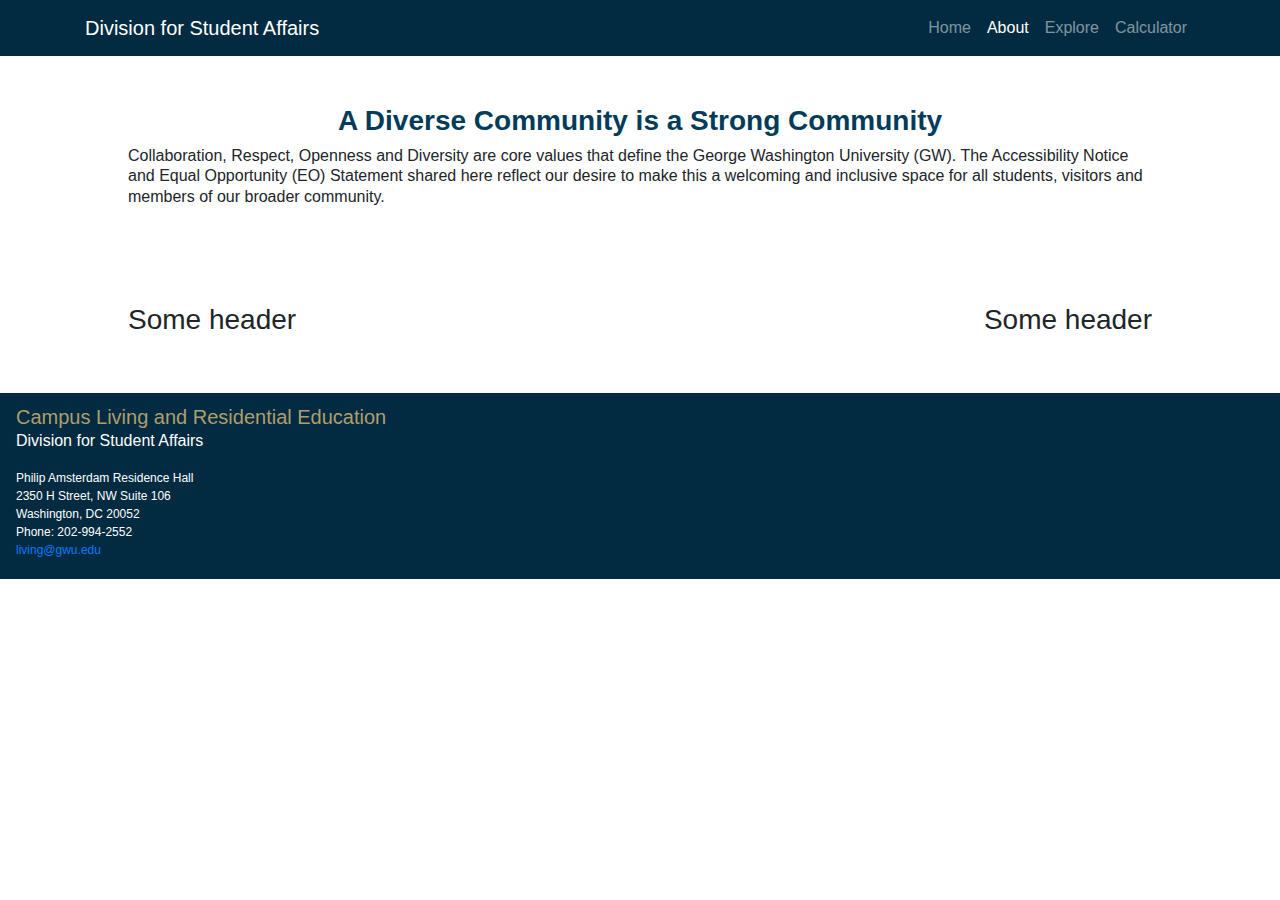
==== about.html @ a8cd2a1b "Working on about.html" ====
<!DOCTYPE html>
<html lang="en">
<head>
    <meta charset="UTF-8">
    <title>GW Off-Campus Living</title>
    <!-- Our Team's Stylesheets are built on top of Bootstrap -->
    <link rel="stylesheet" href="css/bootstrap.min.css">
    <link href="css/styles.css" rel="stylesheet">
</head>
<body>
<nav class="navbar navbar-expand-lg navbar-dark bg-gwu">
    <div class="container">
        <a class="navbar-brand" href="#!">Division for Student Affairs</a>
        <button class="navbar-toggler" type="button" data-toggle="collapse" data-target="#navbarSupportedContent" aria-controls="navbarNav" aria-expanded="false" aria-label="Toggle navigation">
            <span class="navbar-toggler-icon"></span>
        </button>
        <div class="collapse navbar-collapse" id="navbarSupportedContent">
            <ul class="navbar-nav ms-auto mb-2 mb-lg-0">
                <li class="nav-item"><a class="nav-link" href="index.html">Home</a></li>
                <li class="nav-item"><a class="nav-link active" aria-current="page">About</a></li>
                <li class="nav-item"><a class="nav-link" href="#!">Explore</a></li>
                <li class="nav-item"><a class="nav-link" href="#!">Calculator</a></li>
            </ul>
        </div>
    </div>
</nav>
<div class="about-container">
    <div class="about-body">
        <h3 class="header">A Diverse Community is a Strong Community</h3>
        <p style="text-align: left">Collaboration, Respect, Openness and Diversity are core values that define the George Washington University (GW). The Accessibility Notice and Equal Opportunity (EO) Statement shared here reflect our desire to make this a welcoming and inclusive space for all students, visitors and members of our broader community.</p>
    </div>
    <div class="about-body" style="float: left">
        <h3>Some header</h3>
    </div>
    <div class="about-body" style="float: right">
        <h3>Some header</h3>
    </div>
</div>

<footer class="py-1 bg-gwu">
    <div class="footer">
        <h2 class="footer-header">Campus Living and Residential Education</h2>
        <p class="footer-subheader">Division for Student Affairs</p>
        <p class="footer-body">
            Philip Amsterdam Residence Hall<br>
            2350 H Street, NW Suite 106<br>
            Washington, DC 20052<br>
            Phone: 202-994-2552<br>
            <a href="mailto:living@gwu.edu">living@gwu.edu</a>
        </p>
    </div>
</footer>

<script src="https://code.jquery.com/jquery-3.2.1.slim.min.js" integrity="sha384-KJ3o2DKtIkvYIK3UENzmM7KCkRr/rE9/Qpg6aAZGJwFDMVNA/GpGFF93hXpG5KkN" crossorigin="anonymous"></script>
<script src="https://cdnjs.cloudflare.com/ajax/libs/popper.js/1.12.9/umd/popper.min.js" integrity="sha384-ApNbgh9B+Y1QKtv3Rn7W3mgPxhU9K/ScQsAP7hUibX39j7fakFPskvXusvfa0b4Q" crossorigin="anonymous"></script>
<script src="https://maxcdn.bootstrapcdn.com/bootstrap/4.0.0/js/bootstrap.min.js" integrity="sha384-JZR6Spejh4U02d8jOt6vLEHfe/JQGiRRSQQxSfFWpi1MquVdAyjUar5+76PVCmYl" crossorigin="anonymous"></script>
</body>
</html>
---- css/styles.css ----
.ms-auto {
    margin-left: auto !important;
}
.bg-gwu {
    background-color: rgb(2, 43, 65);
}
.test {
    text-align: center;
    color: #0073aa;
}
.divider {
    background-color: #0073aa;
    height: 4px;
}
.resize {
    max-width: 100%;
}
.card-view {
    border: 1px solid black;
    border-radius: 25px;
}
.listing {
    max-width: 300px;
}
.footer {
    margin: 8px 0 0 16px;
}
.footer-header {
    color: rgb(173,158,110);
    font-size: 20px;
}
.footer-subheader {
    color: white;
    margin-top: -8px;
    font-size: 16px;
}
.footer-body {
    color: white;
    font-size: 12px;
}
.card-title {
    color: rgb(173,158,110);
}
.btn-primary {
    color: #205878;
    background-color: #fff;
    border-color: #0073aa;
}
.btn-primary:hover {
    color: #205878;
    background-color: #e3dccc;
    border-color: #e3dccc;
}
.about-container {
    overflow: auto;
}
.header {
    color: #033c5a;
    font-weight: bold;
}
.about-body {
    margin: 48px 128px 48px 128px;
    text-align: center;
    font-family: "AvenirLT-Heavy",Helvetica,Arial,sans-serif;
    line-height: 1.28571em;
}
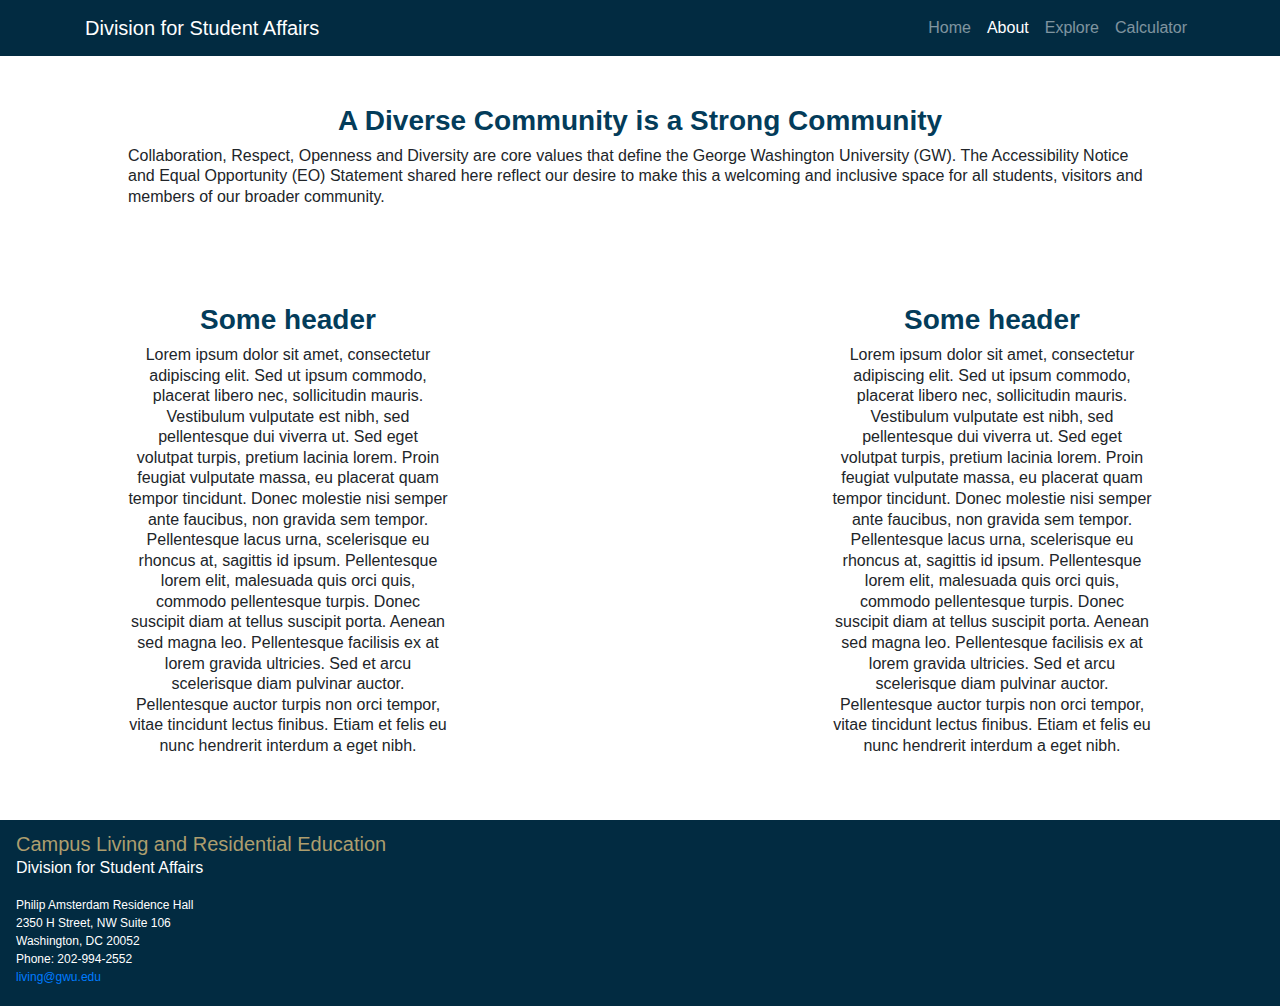
==== commit fa4b2432: "fixed overflow issues" ====
--- a/about.html
+++ b/about.html
@@ -24,20 +24,20 @@
         </div>
     </div>
 </nav>
-<div class="about-container">
     <div class="about-body">
         <h3 class="header">A Diverse Community is a Strong Community</h3>
         <p style="text-align: left">Collaboration, Respect, Openness and Diversity are core values that define the George Washington University (GW). The Accessibility Notice and Equal Opportunity (EO) Statement shared here reflect our desire to make this a welcoming and inclusive space for all students, visitors and members of our broader community.</p>
     </div>
-    <div class="about-body" style="float: left">
+    <div class="about-body left-div">
         <h3>Some header</h3>
+        <p>Lorem ipsum dolor sit amet, consectetur adipiscing elit. Sed ut ipsum commodo, placerat libero nec, sollicitudin mauris. Vestibulum vulputate est nibh, sed pellentesque dui viverra ut. Sed eget volutpat turpis, pretium lacinia lorem. Proin feugiat vulputate massa, eu placerat quam tempor tincidunt. Donec molestie nisi semper ante faucibus, non gravida sem tempor. Pellentesque lacus urna, scelerisque eu rhoncus at, sagittis id ipsum. Pellentesque lorem elit, malesuada quis orci quis, commodo pellentesque turpis. Donec suscipit diam at tellus suscipit porta. Aenean sed magna leo. Pellentesque facilisis ex at lorem gravida ultricies. Sed et arcu scelerisque diam pulvinar auctor. Pellentesque auctor turpis non orci tempor, vitae tincidunt lectus finibus. Etiam et felis eu nunc hendrerit interdum a eget nibh. </p>
     </div>
-    <div class="about-body" style="float: right">
+    <div class="about-body right-div">
         <h3>Some header</h3>
+        <p>Lorem ipsum dolor sit amet, consectetur adipiscing elit. Sed ut ipsum commodo, placerat libero nec, sollicitudin mauris. Vestibulum vulputate est nibh, sed pellentesque dui viverra ut. Sed eget volutpat turpis, pretium lacinia lorem. Proin feugiat vulputate massa, eu placerat quam tempor tincidunt. Donec molestie nisi semper ante faucibus, non gravida sem tempor. Pellentesque lacus urna, scelerisque eu rhoncus at, sagittis id ipsum. Pellentesque lorem elit, malesuada quis orci quis, commodo pellentesque turpis. Donec suscipit diam at tellus suscipit porta. Aenean sed magna leo. Pellentesque facilisis ex at lorem gravida ultricies. Sed et arcu scelerisque diam pulvinar auctor. Pellentesque auctor turpis non orci tempor, vitae tincidunt lectus finibus. Etiam et felis eu nunc hendrerit interdum a eget nibh. </p>
     </div>
-</div>
 
-<footer class="py-1 bg-gwu">
+<footer class="py-1 bg-gwu" style="clear: both">
     <div class="footer">
         <h2 class="footer-header">Campus Living and Residential Education</h2>
         <p class="footer-subheader">Division for Student Affairs</p>
--- a/css/styles.css
+++ b/css/styles.css
@@ -51,10 +51,7 @@
     background-color: #e3dccc;
     border-color: #e3dccc;
 }
-.about-container {
-    overflow: auto;
-}
-.header {
+h3 {
     color: #033c5a;
     font-weight: bold;
 }
@@ -63,4 +60,16 @@
     text-align: center;
     font-family: "AvenirLT-Heavy",Helvetica,Arial,sans-serif;
     line-height: 1.28571em;
+}
+.left-div {
+    float: left;
+    width: 25%;
+    height: auto;
+    overflow: hidden;
+}
+.right-div {
+    float: right;
+    width: 25%;
+    height: auto;
+    overflow: hidden;
 }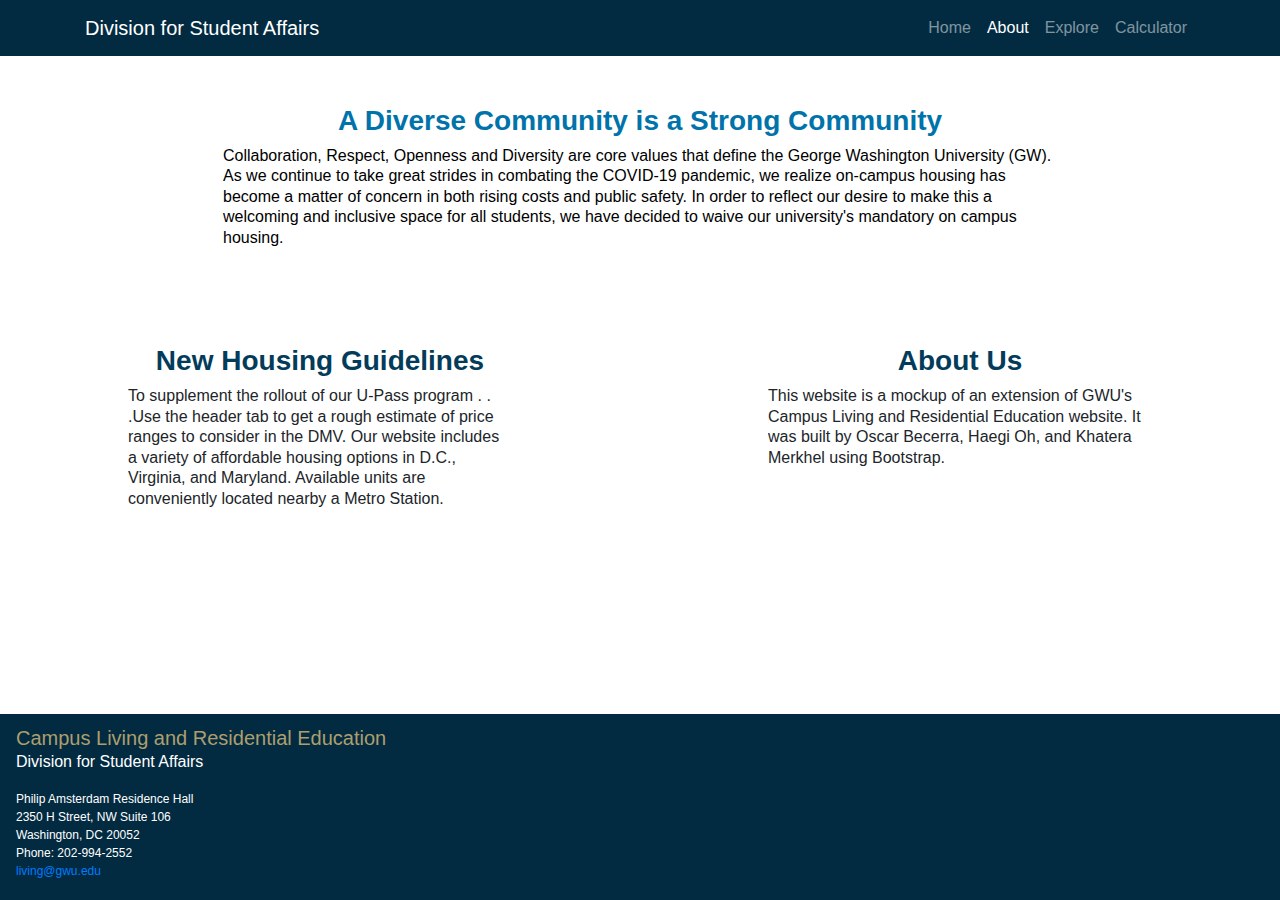
==== commit 0a6a3599: "Added favicon" ====
--- a/about.html
+++ b/about.html
@@ -3,6 +3,7 @@
 <head>
     <meta charset="UTF-8">
     <title>GW Off-Campus Living</title>
+    <link rel="shortcut icon" type="image/jpg" href="images/gw%20monogram.png"/>
     <!-- Our Team's Stylesheets are built on top of Bootstrap -->
     <link rel="stylesheet" href="css/bootstrap.min.css">
     <link href="css/styles.css" rel="stylesheet">
@@ -10,7 +11,7 @@
 <body>
 <nav class="navbar navbar-expand-lg navbar-dark bg-gwu">
     <div class="container">
-        <a class="navbar-brand" href="#!">Division for Student Affairs</a>
+        <a class="navbar-brand" style="color: white;">Division for Student Affairs</a>
         <button class="navbar-toggler" type="button" data-toggle="collapse" data-target="#navbarSupportedContent" aria-controls="navbarNav" aria-expanded="false" aria-label="Toggle navigation">
             <span class="navbar-toggler-icon"></span>
         </button>
@@ -18,26 +19,28 @@
             <ul class="navbar-nav ms-auto mb-2 mb-lg-0">
                 <li class="nav-item"><a class="nav-link" href="index.html">Home</a></li>
                 <li class="nav-item"><a class="nav-link active" aria-current="page">About</a></li>
-                <li class="nav-item"><a class="nav-link" href="#!">Explore</a></li>
-                <li class="nav-item"><a class="nav-link" href="#!">Calculator</a></li>
+                <li class="nav-item"><a class="nav-link" href="explore.html">Explore</a></li>
+                <li class="nav-item"><a class="nav-link" href="calculator.html">Calculator</a></li>
             </ul>
         </div>
     </div>
 </nav>
-    <div class="about-body">
-        <h3 class="header">A Diverse Community is a Strong Community</h3>
-        <p style="text-align: left">Collaboration, Respect, Openness and Diversity are core values that define the George Washington University (GW). The Accessibility Notice and Equal Opportunity (EO) Statement shared here reflect our desire to make this a welcoming and inclusive space for all students, visitors and members of our broader community.</p>
-    </div>
-    <div class="about-body left-div">
-        <h3>Some header</h3>
-        <p>Lorem ipsum dolor sit amet, consectetur adipiscing elit. Sed ut ipsum commodo, placerat libero nec, sollicitudin mauris. Vestibulum vulputate est nibh, sed pellentesque dui viverra ut. Sed eget volutpat turpis, pretium lacinia lorem. Proin feugiat vulputate massa, eu placerat quam tempor tincidunt. Donec molestie nisi semper ante faucibus, non gravida sem tempor. Pellentesque lacus urna, scelerisque eu rhoncus at, sagittis id ipsum. Pellentesque lorem elit, malesuada quis orci quis, commodo pellentesque turpis. Donec suscipit diam at tellus suscipit porta. Aenean sed magna leo. Pellentesque facilisis ex at lorem gravida ultricies. Sed et arcu scelerisque diam pulvinar auctor. Pellentesque auctor turpis non orci tempor, vitae tincidunt lectus finibus. Etiam et felis eu nunc hendrerit interdum a eget nibh. </p>
-    </div>
-    <div class="about-body right-div">
-        <h3>Some header</h3>
-        <p>Lorem ipsum dolor sit amet, consectetur adipiscing elit. Sed ut ipsum commodo, placerat libero nec, sollicitudin mauris. Vestibulum vulputate est nibh, sed pellentesque dui viverra ut. Sed eget volutpat turpis, pretium lacinia lorem. Proin feugiat vulputate massa, eu placerat quam tempor tincidunt. Donec molestie nisi semper ante faucibus, non gravida sem tempor. Pellentesque lacus urna, scelerisque eu rhoncus at, sagittis id ipsum. Pellentesque lorem elit, malesuada quis orci quis, commodo pellentesque turpis. Donec suscipit diam at tellus suscipit porta. Aenean sed magna leo. Pellentesque facilisis ex at lorem gravida ultricies. Sed et arcu scelerisque diam pulvinar auctor. Pellentesque auctor turpis non orci tempor, vitae tincidunt lectus finibus. Etiam et felis eu nunc hendrerit interdum a eget nibh. </p>
-    </div>
 
-<footer class="py-1 bg-gwu" style="clear: both">
+<div class="about-body">
+    <h3 class="header">A Diverse Community is a Strong Community</h3>
+    <!--<p class="test">Collaboration, Respect, Openness and Diversity are core values that define the George Washington University (GW). The Accessibility Notice and Equal Opportunity (EO) Statement shared here reflect our desire to make this a welcoming and inclusive space for all students, visitors and members of our broader community.</p>-->
+    <p class="test">Collaboration, Respect, Openness and Diversity are core values that define the George Washington University (GW). As we continue to take great strides in combating the COVID-19 pandemic, we realize on-campus housing has become a matter of concern in both rising costs and public safety. In order to reflect our desire to make this a welcoming and inclusive space for all students, we have decided to waive our university's mandatory on campus housing.</p>
+</div>
+<div class="about-body left-div">
+    <h3>New Housing Guidelines</h3>
+    <p>To supplement the rollout of our U-Pass program . . .Use the header tab to get a rough estimate of price ranges to consider in the DMV. Our website includes a variety of affordable housing options in D.C., Virginia, and Maryland. Available units are conveniently located nearby a Metro Station.</p>
+</div>
+<div class="about-body right-div">
+    <h3>About Us</h3>
+    <p>This website is a mockup of an extension of GWU's Campus Living and Residential Education website. It was built by Oscar Becerra, Haegi Oh, and Khatera Merkhel using Bootstrap.</p>
+</div>
+
+<footer class="py-1 bg-gwu" style="clear: both; position: fixed; bottom: 0; width: 100%">
     <div class="footer">
         <h2 class="footer-header">Campus Living and Residential Education</h2>
         <p class="footer-subheader">Division for Student Affairs</p>
--- a/css/styles.css
+++ b/css/styles.css
@@ -4,7 +4,7 @@
 .bg-gwu {
     background-color: rgb(2, 43, 65);
 }
-.test {
+.header {
     text-align: center;
     color: #0073aa;
 }
@@ -55,21 +55,59 @@
     color: #033c5a;
     font-weight: bold;
 }
-.about-body {
+.about-body{
     margin: 48px 128px 48px 128px;
     text-align: center;
     font-family: "AvenirLT-Heavy",Helvetica,Arial,sans-serif;
     line-height: 1.28571em;
 }
+.test {
+    margin: 0 95px 0 95px;
+    color: black;
+    font-family: "AvenirLT-Heavy",Helvetica,Arial,sans-serif;
+    line-height: 1.28571em;
+    text-align: left;
+}
 .left-div {
     float: left;
-    width: 25%;
+    width: 30%;
     height: auto;
     overflow: hidden;
 }
 .right-div {
     float: right;
-    width: 25%;
+    width: 30%;
     height: auto;
     overflow: hidden;
-}+}
+form {
+    margin: 32px 32px 32px 32px;
+}
+.formBox {
+    max-width: 128px;
+}
+.aboutForm {
+    position: absolute;
+    top: 32px;
+    right: -32px;
+    width: 30%;
+    height: auto;
+    text-align: left;
+}
+p {
+    text-align: left;
+}
+.flex-wrapper {
+    display: flex;
+    min-height: 100vh;
+    flex-direction: column;
+    justify-content: space-between;
+}
+.calculator {
+    position: absolute;
+    top: 48px;
+    left: 32px;
+    width: 30%;
+    height: auto;
+    text-align: left;
+}
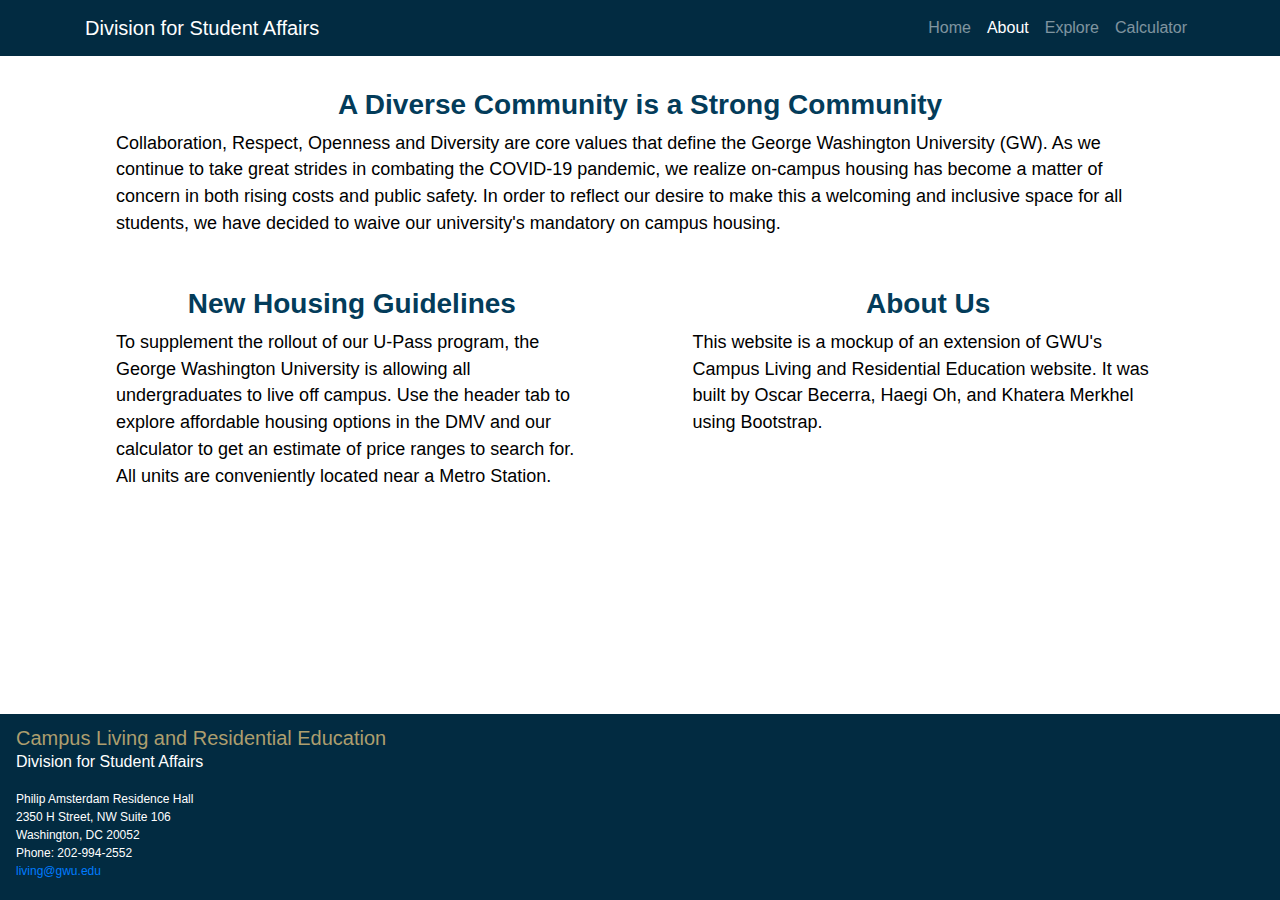
==== commit 926e9cf9: "Added units for Explore tab and adjusted inline elements in About tab" ====
--- a/about.html
+++ b/about.html
@@ -3,12 +3,12 @@
 <head>
     <meta charset="UTF-8">
     <title>GW Off-Campus Living</title>
-    <link rel="shortcut icon" type="image/jpg" href="images/gw%20monogram.png"/>
     <!-- Our Team's Stylesheets are built on top of Bootstrap -->
     <link rel="stylesheet" href="css/bootstrap.min.css">
     <link href="css/styles.css" rel="stylesheet">
 </head>
 <body>
+
 <nav class="navbar navbar-expand-lg navbar-dark bg-gwu">
     <div class="container">
         <a class="navbar-brand" style="color: white;">Division for Student Affairs</a>
@@ -26,18 +26,26 @@
     </div>
 </nav>
 
-<div class="about-body">
-    <h3 class="header">A Diverse Community is a Strong Community</h3>
-    <!--<p class="test">Collaboration, Respect, Openness and Diversity are core values that define the George Washington University (GW). The Accessibility Notice and Equal Opportunity (EO) Statement shared here reflect our desire to make this a welcoming and inclusive space for all students, visitors and members of our broader community.</p>-->
-    <p class="test">Collaboration, Respect, Openness and Diversity are core values that define the George Washington University (GW). As we continue to take great strides in combating the COVID-19 pandemic, we realize on-campus housing has become a matter of concern in both rising costs and public safety. In order to reflect our desire to make this a welcoming and inclusive space for all students, we have decided to waive our university's mandatory on campus housing.</p>
-</div>
-<div class="about-body left-div">
-    <h3>New Housing Guidelines</h3>
-    <p>To supplement the rollout of our U-Pass program . . .Use the header tab to get a rough estimate of price ranges to consider in the DMV. Our website includes a variety of affordable housing options in D.C., Virginia, and Maryland. Available units are conveniently located nearby a Metro Station.</p>
-</div>
-<div class="about-body right-div">
-    <h3>About Us</h3>
-    <p>This website is a mockup of an extension of GWU's Campus Living and Residential Education website. It was built by Oscar Becerra, Haegi Oh, and Khatera Merkhel using Bootstrap.</p>
+<div class="GWFont" style="padding-top: 32px">
+    <h3 style="text-align: center">A Diverse Community is a Strong Community</h3>
+    <div style="width: auto; max-width: 1080px; margin: 8px auto;padding-left:16px; padding-right: 16px;">
+        <p>Collaboration, Respect, Openness and Diversity are core values that define the George Washington University (GW). As we continue to take great strides in combating the COVID-19 pandemic, we realize on-campus housing has become a matter of concern in both rising costs and public safety. In order to reflect our desire to make this a welcoming and inclusive space for all students, we have decided to waive our university's mandatory on campus housing.</p>
+    </div>
+    <br>
+    <div style="padding: 0; float: left; width: 100%; margin-left: 0; margin-right: -100%; box-sizing: border-box; word-wrap: break-word;">
+        <div style="width: auto; max-width: 1080px; margin: 8px auto;padding-left:16px; padding-right: 16px;">
+            <div style="text-align: center; position: relative">
+                <div class="b" style="position: absolute; left: 0">
+                    <h3>New Housing Guidelines</h3>
+                    <p>To supplement the rollout of our U-Pass program, the George Washington University is allowing all undergraduates to live off campus. Use the header tab to explore affordable housing options in the DMV and our calculator to get an estimate of price ranges to search for. All units are conveniently located near a Metro Station.</p>
+                </div>
+                <div class="b" style="position: absolute; right: 0">
+                    <h3>About Us</h3>
+                    <p>This website is a mockup of an extension of GWU's Campus Living and Residential Education website. It was built by Oscar Becerra, Haegi Oh, and Khatera Merkhel using Bootstrap.</p>
+                </div>
+            </div>
+        </div>
+    </div>
 </div>
 
 <footer class="py-1 bg-gwu" style="clear: both; position: fixed; bottom: 0; width: 100%">
--- a/css/styles.css
+++ b/css/styles.css
@@ -61,12 +61,11 @@
     font-family: "AvenirLT-Heavy",Helvetica,Arial,sans-serif;
     line-height: 1.28571em;
 }
-.test {
-    margin: 0 95px 0 95px;
+.GWFont {
     color: black;
     font-family: "AvenirLT-Heavy",Helvetica,Arial,sans-serif;
-    line-height: 1.28571em;
-    text-align: left;
+    line-height: 1.48571em;
+    font-size: 18px;
 }
 .left-div {
     float: left;
@@ -88,7 +87,7 @@
 }
 .aboutForm {
     position: absolute;
-    top: 32px;
+    top: -40px;
     right: -32px;
     width: 30%;
     height: auto;
@@ -111,3 +110,15 @@
     height: auto;
     text-align: left;
 }
+.card-text {
+    text-align: center;
+}
+.quickFix {
+    position: relative;
+}
+.b {
+    display: inline-block;
+    width: 45%;
+    height: 30%;
+    vertical-align: top;
+}